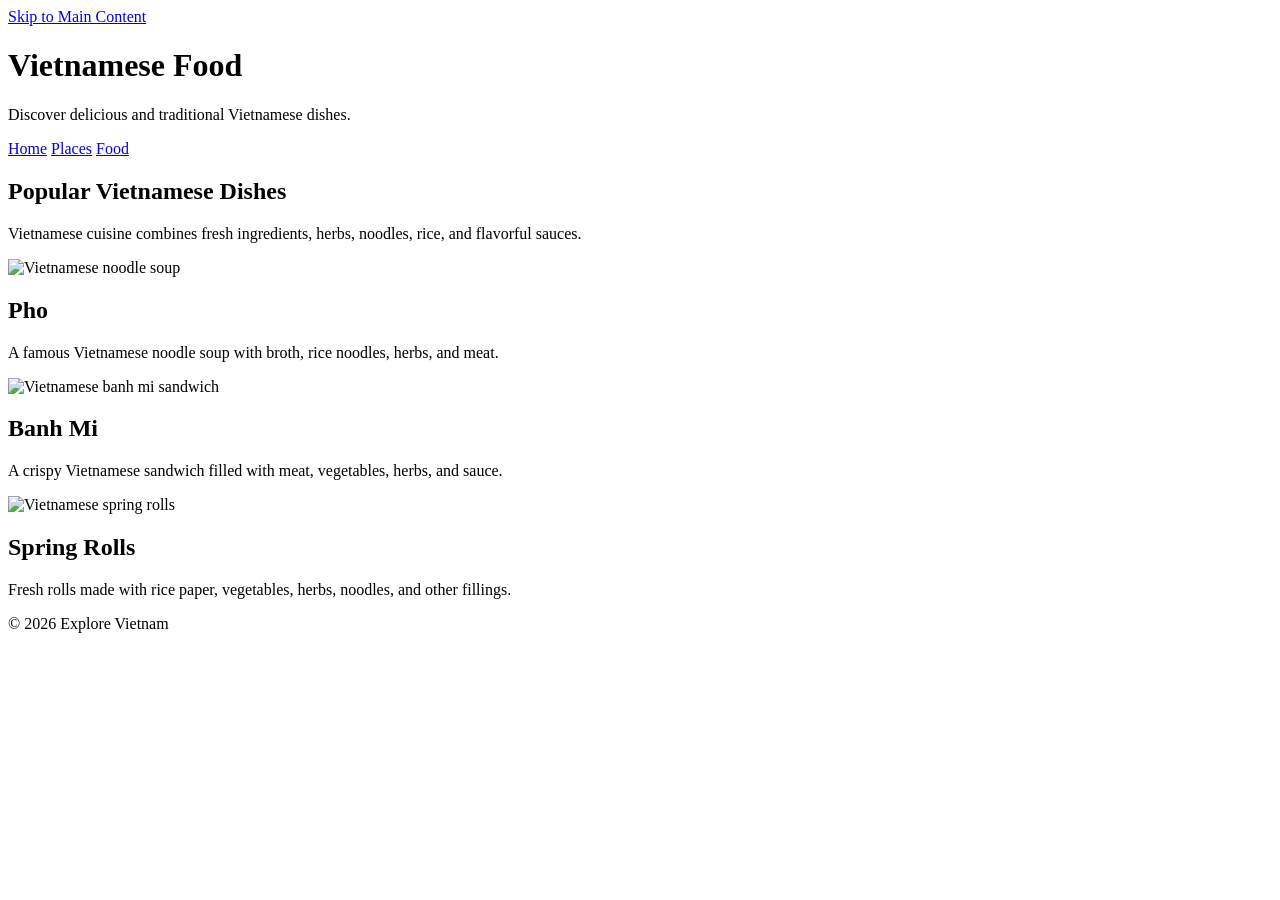
==== food.html @ 7e9ed873 "Create food.html This HTML file introduces Vietnamese cuisine, featuring popular dishes like Pho, Ba" ====
<!DOCTYPE html>
<html lang="en">
<head>
    <meta charset="UTF-8">
    <meta name="viewport" content="width=device-width, initial-scale=1.0">
    <title>Vietnamese Food</title>
    <link rel="stylesheet" href="style.css">
</head>

<body>

    <a class="skip-link" href="#main-content">Skip to Main Content</a>

    <header>
        <h1>Vietnamese Food</h1>
        <p>Discover delicious and traditional Vietnamese dishes.</p>
    </header>

    <nav>
        <a href="index.html">Home</a>
        <a href="places.html">Places</a>
        <a href="food.html">Food</a>
    </nav>

    <main id="main-content">

        <section class="food-intro">
            <h2>Popular Vietnamese Dishes</h2>
            <p>
                Vietnamese cuisine combines fresh ingredients, herbs,
                noodles, rice, and flavorful sauces.
            </p>
        </section>

        <section class="food-grid">

            <article>
                <img src="https://images.unsplash.com/photo-1582878826629-29b7ad1cdc43?auto=format&fit=crop&w=800&q=80"
                     alt="Vietnamese noodle soup">
                <h2>Pho</h2>
                <p>A famous Vietnamese noodle soup with broth, rice noodles, herbs, and meat.</p>
            </article>

            <article>
                <img src="https://images.unsplash.com/photo-1600454309261-3dc9b759b2c3?auto=format&fit=crop&w=800&q=80"
                     alt="Vietnamese banh mi sandwich">
                <h2>Banh Mi</h2>
                <p>A crispy Vietnamese sandwich filled with meat, vegetables, herbs, and sauce.</p>
            </article>

            <article>
                <img src="https://images.unsplash.com/photo-1563245372-f21724e3856d?auto=format&fit=crop&w=800&q=80"
                     alt="Vietnamese spring rolls">
                <h2>Spring Rolls</h2>
                <p>Fresh rolls made with rice paper, vegetables, herbs, noodles, and other fillings.</p>
            </article>

        </section>

    </main>

    <footer>
        <p>&copy; 2026 Explore Vietnam</p>
    </footer>

</body>
</html>
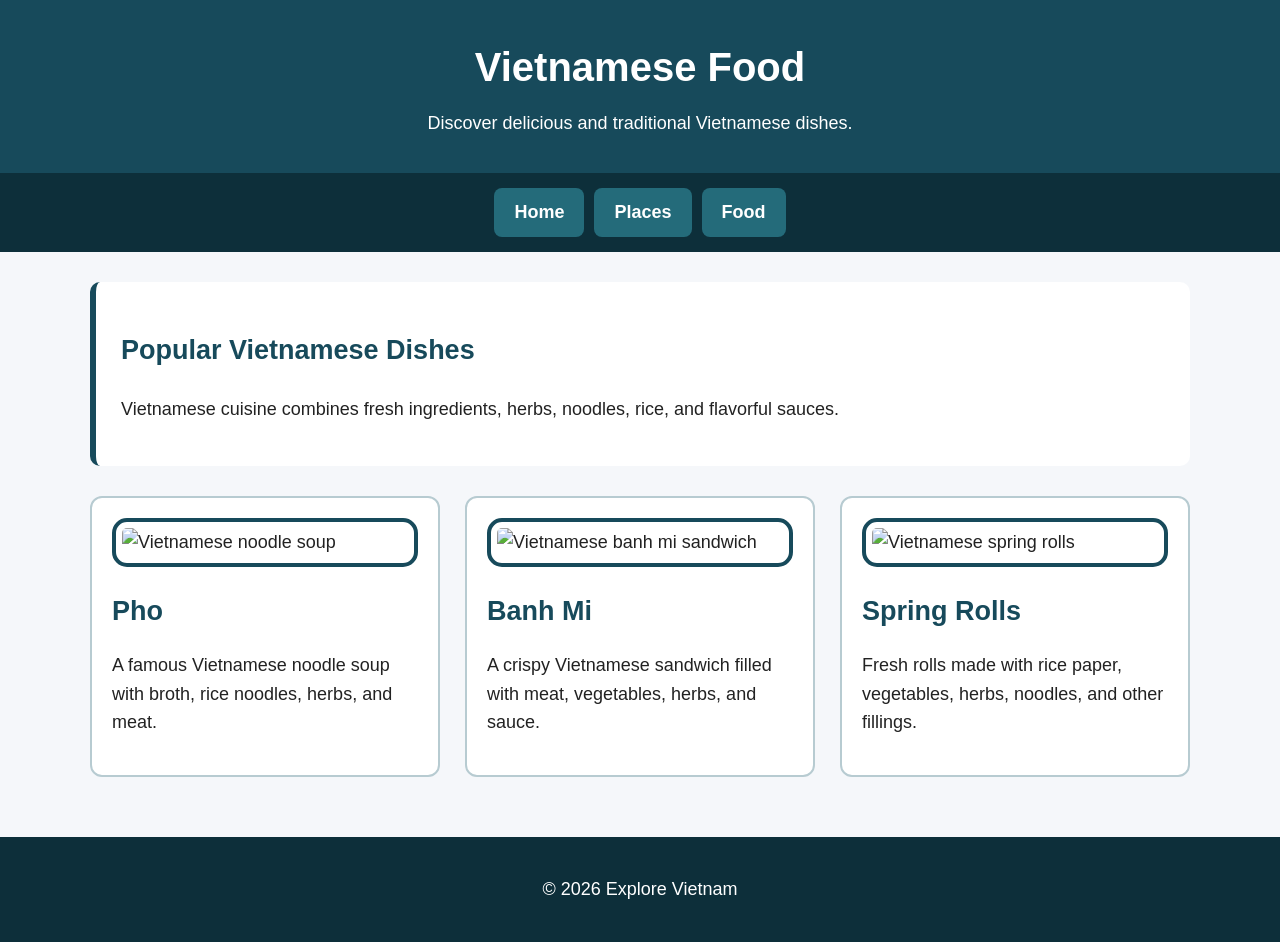
==== commit 1b2b5d28: "Improve formatting of food descriptions in food.html Refactor food descriptions for better readabili" ====
--- a/food.html
+++ b/food.html
@@ -32,30 +32,39 @@
             </p>
         </section>
 
-        <section class="food-grid">
+        <div class="food-grid">
 
             <article>
                 <img src="https://images.unsplash.com/photo-1582878826629-29b7ad1cdc43?auto=format&fit=crop&w=800&q=80"
                      alt="Vietnamese noodle soup">
                 <h2>Pho</h2>
-                <p>A famous Vietnamese noodle soup with broth, rice noodles, herbs, and meat.</p>
+                <p>
+                    A famous Vietnamese noodle soup with broth,
+                    rice noodles, herbs, and meat.
+                </p>
             </article>
 
             <article>
                 <img src="https://images.unsplash.com/photo-1600454309261-3dc9b759b2c3?auto=format&fit=crop&w=800&q=80"
                      alt="Vietnamese banh mi sandwich">
                 <h2>Banh Mi</h2>
-                <p>A crispy Vietnamese sandwich filled with meat, vegetables, herbs, and sauce.</p>
+                <p>
+                    A crispy Vietnamese sandwich filled with meat,
+                    vegetables, herbs, and sauce.
+                </p>
             </article>
 
             <article>
                 <img src="https://images.unsplash.com/photo-1563245372-f21724e3856d?auto=format&fit=crop&w=800&q=80"
                      alt="Vietnamese spring rolls">
                 <h2>Spring Rolls</h2>
-                <p>Fresh rolls made with rice paper, vegetables, herbs, noodles, and other fillings.</p>
+                <p>
+                    Fresh rolls made with rice paper, vegetables,
+                    herbs, noodles, and other fillings.
+                </p>
             </article>
 
-        </section>
+        </div>
 
     </main>
 
--- a/style.css
+++ b/style.css
@@ -0,0 +1,212 @@
+/* Basic page styling */
+body {
+    font-family: Arial, sans-serif;
+    font-size: 18px;
+    line-height: 1.6;
+    color: #222222;
+    background-color: #f5f7fa;
+    margin: 0;
+    padding: 0;
+}
+
+/* Header */
+header {
+    background-color: #174a5b;
+    color: #ffffff;
+    padding: 35px 20px;
+    text-align: center;
+}
+
+header h1 {
+    margin: 0 0 10px;
+    font-size: 40px;
+}
+
+header p {
+    margin: 0;
+}
+
+/* Navigation - FLEX */
+nav {
+    display: flex;
+    justify-content: center;
+    align-items: center;
+    gap: 10px;
+    background-color: #0d2f3a;
+    padding: 15px;
+}
+
+/* Navigation links */
+nav a {
+    color: #ffffff;
+    text-decoration: none;
+    font-weight: bold;
+    padding: 10px 20px;
+    border-radius: 8px;
+    background-color: #246b7a;
+    transition: transform 0.3s ease, background-color 0.3s ease;
+}
+
+/* HOVER requirement */
+nav a:hover {
+    background-color: #3d8fa3;
+    transform: translateY(-3px);
+}
+
+/* Main content */
+main {
+    max-width: 1100px;
+    margin: 0 auto;
+    padding: 30px 20px;
+}
+
+h2 {
+    color: #174a5b;
+}
+
+/* Skip to Main Content */
+.skip-link {
+    position: absolute;
+    left: -9999px;
+    top: 10px;
+    background-color: #ffffff;
+    color: #111111;
+    padding: 12px 18px;
+    border: 3px solid #174a5b;
+    border-radius: 6px;
+    font-weight: bold;
+    z-index: 1000;
+}
+
+/* FOCUS requirement */
+.skip-link:focus {
+    left: 10px;
+}
+
+/* Images - BOX MODEL */
+img {
+    width: 100%;
+    max-width: 100%;
+    border: 4px solid #174a5b;
+    padding: 6px;
+    border-radius: 15px;
+    box-sizing: border-box;
+    display: block;
+    transition: transform 0.3s ease;
+}
+
+/* Image hover */
+img:hover {
+    transform: scale(1.03);
+}
+
+/* Home page grid */
+.intro-grid {
+    display: grid;
+    grid-template-columns: repeat(2, 1fr);
+    gap: 25px;
+    margin-top: 30px;
+}
+
+.intro-grid article {
+    background-color: #ffffff;
+    padding: 25px;
+    border-radius: 12px;
+    border: 2px solid #b7cbd1;
+}
+
+/* Places page grid */
+.photo-grid {
+    display: grid;
+    grid-template-columns: repeat(3, 1fr);
+    gap: 25px;
+}
+
+.photo-grid figure {
+    margin: 0;
+    background-color: #ffffff;
+    padding: 15px;
+    border-radius: 12px;
+    border: 2px solid #b7cbd1;
+}
+
+.photo-grid figcaption {
+    text-align: center;
+    font-weight: bold;
+    margin-top: 10px;
+    color: #174a5b;
+}
+
+/* nth-child requirement */
+.photo-grid figure:nth-child(even) {
+    border-radius: 30px 8px 30px 8px;
+}
+
+.photo-grid figure:nth-child(odd) {
+    border-radius: 8px 30px 8px 30px;
+}
+
+/* Food page */
+.food-intro {
+    background-color: #ffffff;
+    padding: 25px;
+    margin-bottom: 30px;
+    border-left: 6px solid #174a5b;
+    border-radius: 10px;
+}
+
+.food-grid {
+    display: grid;
+    grid-template-columns: repeat(3, 1fr);
+    gap: 25px;
+}
+
+.food-grid article {
+    background-color: #ffffff;
+    padding: 20px;
+    border: 2px solid #b7cbd1;
+    border-radius: 12px;
+    transition: transform 0.3s ease, box-shadow 0.3s ease;
+}
+
+.food-grid article:hover {
+    transform: translateY(-8px);
+    box-shadow: 0 8px 18px rgba(0, 0, 0, 0.18);
+}
+
+.food-grid h2 {
+    margin-bottom: 5px;
+}
+
+/* Footer */
+footer {
+    background-color: #0d2f3a;
+    color: #ffffff;
+    text-align: center;
+    padding: 20px;
+    margin-top: 30px;
+}
+
+/* Responsive design */
+@media (max-width: 800px) {
+    .photo-grid,
+    .food-grid {
+        grid-template-columns: repeat(2, 1fr);
+    }
+}
+
+@media (max-width: 600px) {
+    nav {
+        flex-direction: column;
+    }
+
+    .intro-grid,
+    .photo-grid,
+    .food-grid {
+        grid-template-columns: 1fr;
+    }
+
+    header h1 {
+        font-size: 32px;
+    }
+}
